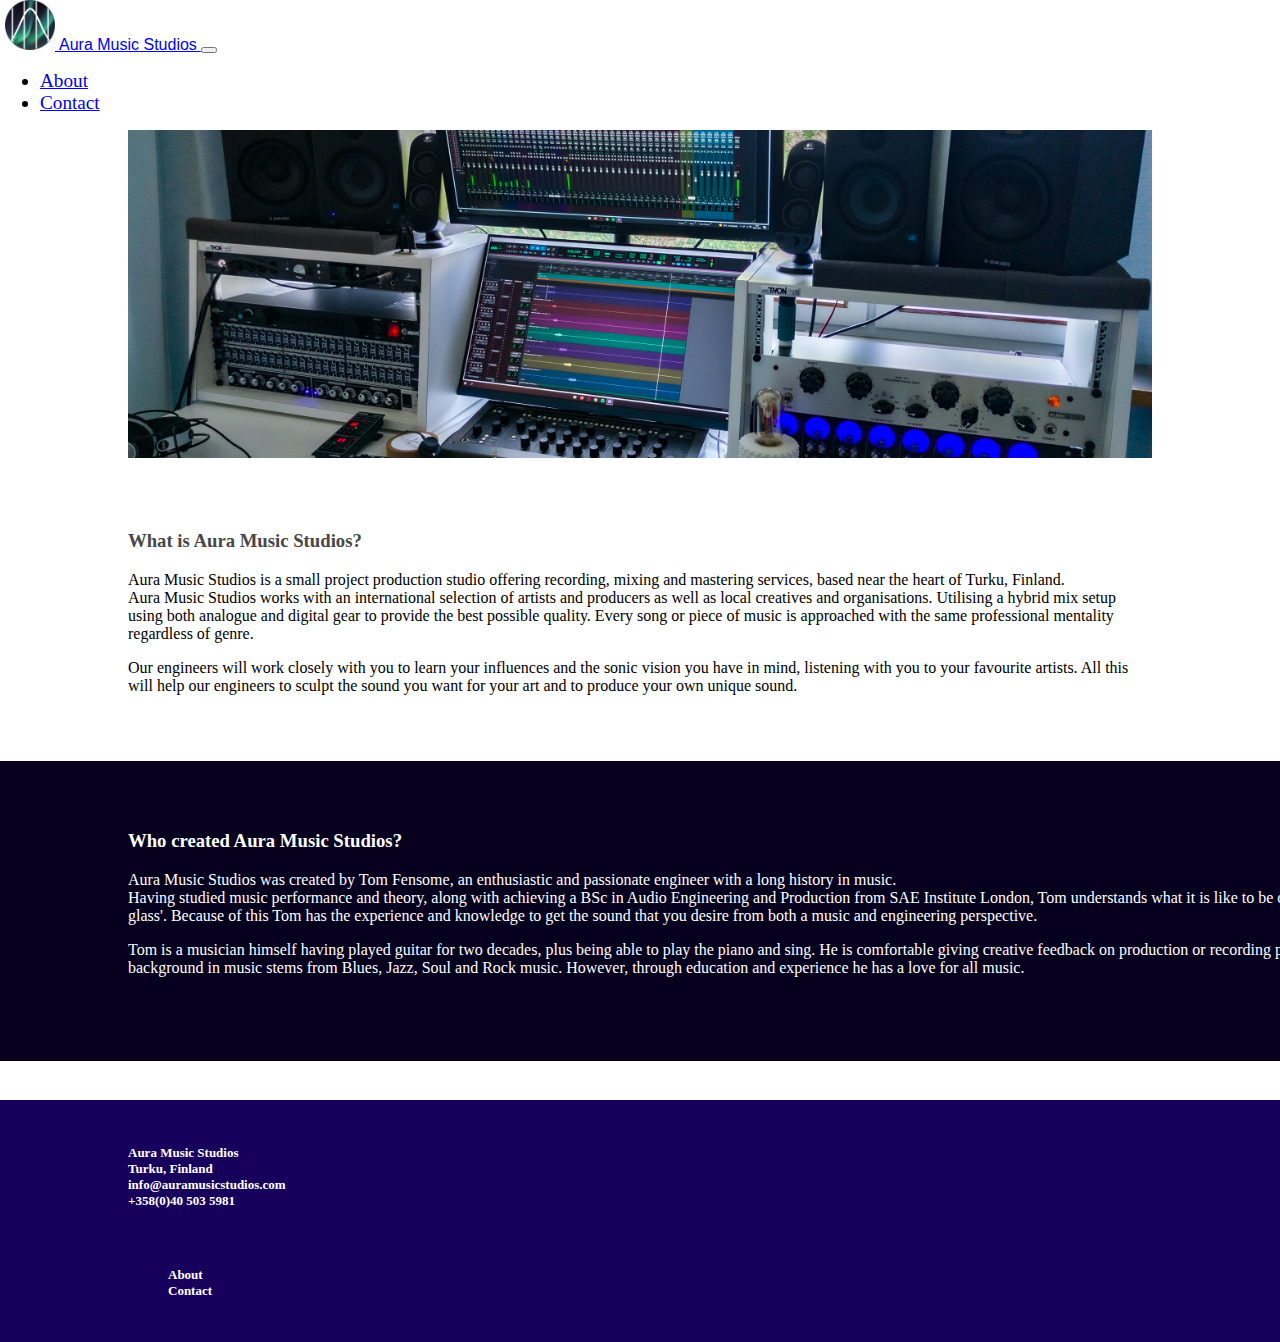
==== about.html @ 6b04047f "Added About page some formatting changes" ====
<!DOCTYPE html>
<html lang="en">
    <head>
        <meta charset="utf-8">
        <meta name="viewport" content="width=device-width, initial-scale=1">
        <title>Aura Music Studios</title>
        <link href="https://cdn.jsdelivr.net/npm/bootstrap@5.0.0-beta1/dist/css/bootstrap.min.css" rel="stylesheet" integrity="sha384-giJF6kkoqNQ00vy+HMDP7azOuL0xtbfIcaT9wjKHr8RbDVddVHyTfAAsrekwKmP1" crossorigin="anonymous">
        <link rel="stylesheet" href="https://cdnjs.cloudflare.com/ajax/libs/font-awesome/5.15.2/css/all.min.css" integrity="sha512-HK5fgLBL+xu6dm/Ii3z4xhlSUyZgTT9tuc/hSrtw6uzJOvgRr2a9jyxxT1ely+B+xFAmJKVSTbpM/CuL7qxO8w==" crossorigin="anonymous" />
        <link rel="stylesheet" href="CSS/styles.css">
        <link rel="icon" href="favicon.ico">
    </head>

    <body>
        <!-- navigation -->
        <section id="navigation">
            <nav class="navbar navbar-expand-lg fixed-top navbar-light">
                <div class="container-fluid">
                    <a class="navbar-brand" href="index.html">
                        <img class="navlogo" src="Images/Aura_Logo.png" alt="Aura Music Studios">
                        <span class="company ms-2 align-middle">Aura Music Studios</span>
                    </a>
                    <button class="navbar-toggler" type="button" data-bs-toggle="collapse" data-bs-target="#navmenu" aria-controls="navmenu" aria-expanded="false" aria-label="Toggle navigation">
                        <span class="navbar-toggler-icon"></span>
                    </button>
                    <div class="collapse navbar-collapse" id="navmenu">
                        <ul class="navbar-nav ms-auto mx-4">
                           <!--  <li class="nav-item">
                                <a class="nav-link" href="services.html">Services</a>
                            </li> -->
                            <li class="nav-item">
                                <a class="nav-link" href="about.html">About</a>
                            </li>
                            <li class="nav-item">
                                <a class="nav-link" href="contact.html">Contact</a>
                            </li>
                        </ul>
                        
                    </div>
                    
                </div>
            </nav>

        </section>

        <!-- header -->
        <section id="aboutHeader">
            <div class="aboutHero"><img src="Images/studio.png" alt="Studio Desk" class="aboutHeaderImage"></div>
        </section>

        <!-- content -->
        <section id="aboutContent">
            <div class="aboutAura">
                <h3 class="aboutTitle">What is Aura Music Studios?</h3>
                <p>
                    Aura Music Studios is a small project production studio offering recording, mixing and mastering services, based near the heart of Turku, Finland. <br>
                    Aura Music Studios works with an international selection of artists and producers as well as local creatives and organisations. Utilising a hybrid mix setup using both analogue and digital gear to provide the best possible quality. Every song or piece of music is approached with the same professional mentality regardless of genre.
                </p>
                <p>
                    Our engineers will work closely with you to learn your influences and the sonic vision you have in mind, listening with you to your favourite artists. All this will help our engineers to sculpt the sound you want for your art and to produce your own unique sound.
                </p>
            </div>
            <div class="aboutOwner">
                <h3 class="aboutTitle">Who created Aura Music Studios?</h3>
                <p>
                    Aura Music Studios was created by Tom Fensome, an enthusiastic and passionate engineer with a long history in music.<br>
                    Having studied music performance and theory, along with achieving a BSc in Audio Engineering and Production from SAE Institute London, Tom understands what it is like to be on 'both sides of the glass'. Because of this Tom has the experience and knowledge to get the sound that you desire from both a music and engineering perspective.
                </p>
                <p>
                    Tom is a musician himself having played guitar for two decades, plus being able to play the piano and sing. He is comfortable giving creative feedback on production or recording projects. His background in music stems from Blues, Jazz, Soul and Rock music. However, through education and experience he has a love for all music.
                </p>
                <img src="" alt="" class="aboutOwnerImage">
            </div>
        </section>





        <!-- footer -->
        <section id="footer">
            <div class="container-fluid">
                <div class="row">
                    <div class="col-sm-6 footer-zone">
                        Aura Music Studios<br>
                        Turku, Finland<br>
                        <a href="mailto:info@auramusicstudios.com">info@auramusicstudios.com</a><br>
                        +358(0)40 503 5981
                    </div>
                    <div class="col-sm-6 footer-zone">
                        <ul>
                            <!-- <li><a href="pages/services.html">Services</a></li> -->
                            <li><a href="pages/about.html">About</a></li>
                            <li><a href="pages/contact.html">Contact</a></li>
                        </ul>

                        <div class="socials">
                            <a href="https://twitter.com/auramstudiosfi"><i class="fab fa-twitter-square"></i></a> <a href="https://www.facebook.com/auramstudiosfi"><i class="fab fa-facebook-square"></i></a> <i class="fab fa-youtube-square"></i> <a href="https://www.instagram.com/auramusicstudios.fi/"><i class="fab fa-instagram-square"></i></a>
                        </div>
                    </div>
                </div>
            </div>


        </section>

        <script src="https://cdn.jsdelivr.net/npm/bootstrap@5.0.0-beta1/dist/js/bootstrap.bundle.min.js" integrity="sha384-ygbV9kiqUc6oa4msXn9868pTtWMgiQaeYH7/t7LECLbyPA2x65Kgf80OJFdroafW" crossorigin="anonymous"></script>
    </body>
</html>
---- CSS/styles.css ----
body {  
    background-color: white;
    margin: 0;
    padding: 0;
    overflow-x: hidden;
}

.lightLink {
    color: white;
    text-decoration: none;
}

.lightLink:hover {
    color: #cccccc;
}

@keyframes titlefade {
    from {color: white;}
    to {color: black;}
}
.company {
    font-family: Arial, Helvetica, sans-serif;
    display: inline;
    animation-name: titlefade;
    animation-duration: 6s;
}
.navbar {
    background-color: white;
}
.navlogo {
    height: 50px;
    width: 50px;
    margin-left: 5px;
}

.navbar-toggler {
    margin-right: 2px;
}

.nav-item {
    font-size: 1.2rem;
}

#header {
    padding: 12% 0 4%;
}

.heroarea {
    height: 30vh;
    position: relative;
}
.heroimage {
    width: 20%;
    /* margin-right: 30%; */
    /* transform:rotate(5deg); */
    position: absolute;
    right: 20%;
    top: 15%;
    z-index: -1;
}

@media (max-height:1460px) {
    .heroimage {
        top: -10%;
    }

}

@media (max-height:800px) {
    .heroimage {
        top: -80%;
    }

}

@media only screen and (max-width:850px) {
    .heroimage {
        display: none;
    }
    .herotext h2 {
        font-size: 1.75rem;
        max-width: 80%;
        padding-top: 15%;
    }
}

.herotext {
   /* max-width: 40%; */
    padding-left: 10%;
}

.straparea {
    /* background-image: linear-gradient(to right, #06001e,#17005c, #0a4b24, #86cf87, #17005c); */
    background-color: #474747;
    display: flex;
    align-items: center;
    justify-content: center;
    border-bottom: 7px solid;
    border-image-source: linear-gradient(to right, #06001e,#17005c, #0a4b24, #86cf87, #17005c);
    border-image-slice: 1;
}

.straptext {
    color: white;
    font-weight: bold;
    margin-top: .8%;
}

.strapbutton {
    margin-left: 30px;
}

h2 {
    font-size: 3rem;
    font-weight: bolder;
    color: #474747;
}

.featurebox {
    background-color: #06001e;
    display: flex;
}

.feature {
    display: flex;
    flex-direction: column;
    align-items: center;
    padding-top: 3%;
}

.featureimage {
    width: 100px;
    height: 100px;
    border-radius: 50%;
    border: white solid 2px;
}

.featuretext {
    padding: 7% 20%;
    text-align: center;
    color: #cccccc;
}
.featuretitle {
    color: white;
    font-weight: bold;
    padding-bottom: 3%;
}

.featurelink {
    display: block;
    background-color: #06001e;
    text-align: end;
    height: 40px;
    padding-right: 20px;
    margin-right: 0;
    font-size: 1rem;
    font-weight: bold;
}

.quote {
    padding: 6% 15%;
    height: 15vh;
}

#quotecarousel {
    margin-bottom: 20px;
}

.slider {
    position: relative;
    display: flex;
    flex-direction: row;
    width: 90vw;
    margin-left: 5%;
    margin-top: 20px;
}

.slider > h3 {
    position: absolute;
    top: 0px;
    left: 5%;
}

.panel {
    background-size: cover;
    background-position: center;
    background-repeat: no-repeat;
    height: 50vh;
    border-radius: 50px;
    color: white;
    cursor: pointer;
    flex: 0.5;
    margin: 10px;
    margin-top: 40px;
    position: relative;
    transition: flex 0.7s ease-in;
}

.panel h3 {
    font-size: 24px;
    background-color: #474747;
    padding: 5px 10px;
    border-radius: 30%;
    position: absolute;
    top: 5%;
    left: 5%;
    margin: 0%;
    opacity: 0;
}

.panel p {
    position: absolute;
    bottom: 3%;
    right: 5%;
    opacity: 0;
}

.panel audio {
    font-size: 24px;
    position: absolute;
    bottom: 20px;
    left: 30%;
    margin: 0%;
    opacity: 0;
    visibility: hidden;
}

.panel.active {
    flex: 5;
}

.panel.active h3 {
    opacity: 1;
    transition: opacity 0.3s ease-in 0.4s;
}

.panel.active p {
    opacity: 1;
    transition: opacity 0.3s ease-in 0.4s;
}

.panel.active audio {
    opacity: 1;
    transition: opacity 0.3s ease-in 0.4s;
    visibility: visible;
}

@media (max-width: 800px){
    .quote {
        height: 25vh;
    }
    .slider {
        flex-direction: column;
        height: 50vh;
        width: auto;
        margin-left: auto;
        margin-top: auto;
    }

    .panel {
        margin-top: 5px;
    }

    .first-panel {
        margin-top: 35px;
    }

    .panel audio {
        left: 10%;
    };
}

#footer {
    /* height: 20vh; */
    margin-top: 3em;
    padding-bottom: 30px;
    background-color: #17005c;
    color: white;
    font-weight: bold;
    font-size: small;
}

#footer ul {
    list-style: none;
}

#footer a {
    text-decoration: none;
    color: white;
}

.footer-zone {
    padding-left: 10%;
    padding-top: 5vh;
}

.socials {
    font-size: 2rem;
    margin-left: 30px;
    padding-right: 10px;
}

/* About page */

.aboutHero {
    text-align: center;
}

.aboutHeaderImage {
    max-width: 80%;
}

.aboutAura, .aboutOwner {
    padding-left: 10%;
    padding-right: 10%;
    padding-top: 50px;
    padding-bottom: 50px;
}

.aboutOwner {
    width: 100%;
    margin-bottom: 0;
    background-color: #06001e;
    color: #fff;
}

.aboutTitle {
    color: #474747;
}

.aboutOwner > .aboutTitle {
    color: #fff;
}
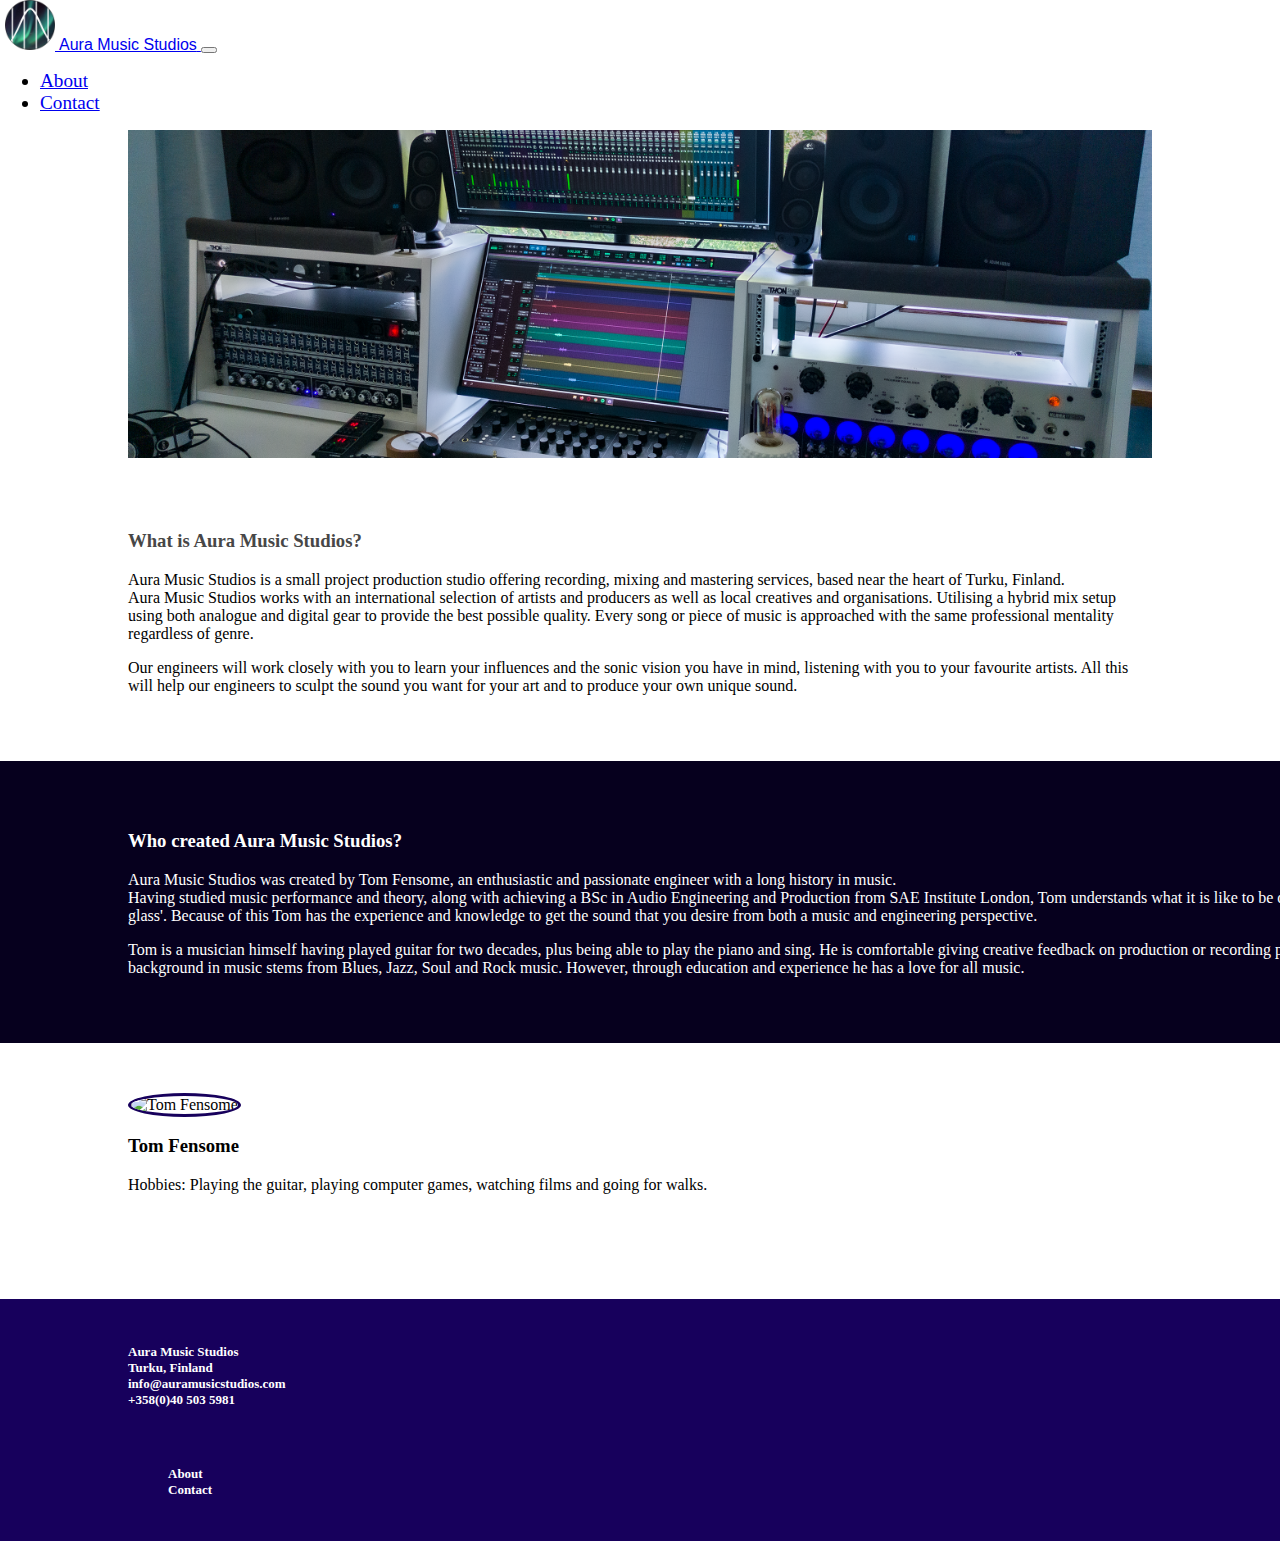
==== commit 034ef850: "Added contact page and styling. Added php for contact form" ====
--- a/about.html
+++ b/about.html
@@ -68,7 +68,13 @@
                 <p>
                     Tom is a musician himself having played guitar for two decades, plus being able to play the piano and sing. He is comfortable giving creative feedback on production or recording projects. His background in music stems from Blues, Jazz, Soul and Rock music. However, through education and experience he has a love for all music.
                 </p>
-                <img src="" alt="" class="aboutOwnerImage">
+            </div>
+            <div class="aboutFocus row">
+                <div class="col-md-3"><img src="images/TomFensome.png" alt="Tom Fensome" class="aboutOwnerImage"></div>
+                <div class="col-md-9">
+                    <h3>Tom Fensome</h3>
+                    <p class="aboutOwnerDesription">Hobbies: Playing the guitar, playing computer games, watching films and going for walks.</p>
+                </div>
             </div>
         </section>
 
@@ -78,7 +84,7 @@
 
         <!-- footer -->
         <section id="footer">
-            <div class="container-fluid">
+            <footer class="container-fluid">
                 <div class="row">
                     <div class="col-sm-6 footer-zone">
                         Aura Music Studios<br>
@@ -98,7 +104,8 @@
                         </div>
                     </div>
                 </div>
-            </div>
+            </footer>
+            </section>
 
 
         </section>
--- a/CSS/styles.css
+++ b/CSS/styles.css
@@ -59,14 +59,14 @@
     z-index: -1;
 }
 
-@media (max-height:1460px) {
+@media only screen and (max-height:1460px) {
     .heroimage {
         top: -10%;
     }
 
 }
 
-@media (max-height:800px) {
+@media only screen and (max-height:800px) {
     .heroimage {
         top: -80%;
     }
@@ -278,6 +278,7 @@
     color: white;
     font-weight: bold;
     font-size: small;
+    position: sticky;
 }
 
 #footer ul {
@@ -310,7 +311,15 @@
     max-width: 80%;
 }
 
-.aboutAura, .aboutOwner {
+@media only screen and (max-width: 800px) {
+    .aboutHeaderImage {
+        max-width: 100%;
+        padding: 0;
+        margin: 0;
+    }
+}
+
+.aboutAura, .aboutOwner, .aboutFocus {
     padding-left: 10%;
     padding-right: 10%;
     padding-top: 50px;
@@ -324,10 +333,209 @@
     color: #fff;
 }
 
-.aboutTitle {
+.aboutTitle, .contactHeading, .contactEmail {
     color: #474747;
 }
 
 .aboutOwner > .aboutTitle {
     color: #fff;
+}
+
+.aboutOwnerImage {
+    border-radius: 50%;
+    border: #17005c solid 3px;
+    width: 70%;
+}
+
+/* Contact page */
+
+/* Form css */
+
+#fcf-form {
+    display:block;
+}
+
+.fcf-body {
+    margin: 0;
+    font-family: -apple-system, Arial, sans-serif;
+    font-size: 1rem;
+    font-weight: 400;
+    line-height: 1.5;
+    color: #212529;
+    text-align: left;
+    background-color: #fff;
+    padding: 30px;
+    padding-bottom: 10px;
+    border: 1px solid #ced4da;
+    border-radius: 0.25rem;
+    max-width: 100%;
+}
+
+.fcf-form-group {
+    margin-bottom: 1rem;
+}
+
+.fcf-input-group {
+    position: relative;
+    display: -ms-flexbox;
+    display: flex;
+    -ms-flex-wrap: wrap;
+    flex-wrap: wrap;
+    -ms-flex-align: stretch;
+    align-items: stretch;
+    width: 100%;
+}
+
+.fcf-form-control {
+    display: block;
+    width: 100%;
+    height: calc(1.5em + 0.75rem + 2px);
+    padding: 0.375rem 0.75rem;
+    font-size: 1rem;
+    font-weight: 400;
+    line-height: 1.5;
+    color: #495057;
+    background-color: #fff;
+    background-clip: padding-box;
+    border: 1px solid #ced4da;
+    outline: none;
+    border-radius: 0.25rem;
+    transition: border-color 0.15s ease-in-out, box-shadow 0.15s ease-in-out;
+}
+
+.fcf-form-control:focus {
+    border: 1px solid #313131;
+}
+
+select.fcf-form-control[size], select.fcf-form-control[multiple] {
+    height: auto;
+}
+
+textarea.fcf-form-control {
+    font-family: -apple-system, Arial, sans-serif;
+    height: auto;
+}
+
+label.fcf-label {
+    display: inline-block;
+    margin-bottom: 0.5rem;
+}
+
+.fcf-btn {
+    display: inline-block;
+    font-weight: 400;
+    color: #212529;
+    text-align: center;
+    vertical-align: middle;
+    cursor: pointer;
+    -webkit-user-select: none;
+    -moz-user-select: none;
+    -ms-user-select: none;
+    user-select: none;
+    background-color: transparent;
+    border: 1px solid transparent;
+    padding: 0.375rem 0.75rem;
+    font-size: 1rem;
+    line-height: 1.5;
+    border-radius: 0.25rem;
+    transition: color 0.15s ease-in-out, background-color 0.15s ease-in-out, border-color 0.15s ease-in-out, box-shadow 0.15s ease-in-out;
+}
+
+@media (prefers-reduced-motion: reduce) {
+    .fcf-btn {
+        transition: none;
+    }
+}
+
+.fcf-btn:hover {
+    color: #212529;
+    text-decoration: none;
+}
+
+.fcf-btn:focus, .fcf-btn.focus {
+    outline: 0;
+    box-shadow: 0 0 0 0.2rem rgba(0, 123, 255, 0.25);
+}
+
+.fcf-btn-primary {
+    color: #fff;
+    background-color: #0a4b24;
+    border-color: #17005c;
+}
+
+.fcf-btn-primary:hover {
+    color: #fff;
+    background-color: #0069d9;
+    border-color: #0062cc;
+}
+
+.fcf-btn-primary:focus, .fcf-btn-primary.focus {
+    color: #fff;
+    background-color: #0069d9;
+    border-color: #0062cc;
+    box-shadow: 0 0 0 0.2rem rgba(38, 143, 255, 0.5);
+}
+
+.fcf-btn-lg, .fcf-btn-group-lg>.fcf-btn {
+    padding: 0.5rem 1rem;
+    font-size: 1.25rem;
+    line-height: 1.5;
+    border-radius: 0.3rem;
+}
+
+.fcf-btn-block {
+    display: block;
+    width: 100%;
+}
+
+.fcf-btn-block+.fcf-btn-block {
+    margin-top: 0.5rem;
+}
+
+input[type="submit"].fcf-btn-block, input[type="reset"].fcf-btn-block, input[type="button"].fcf-btn-block {
+    width: 100%;
+}
+
+/* Contact page main css */
+
+.contactTop {
+    padding-left: 10%;
+    padding-right: 10%;
+    margin-top: 20vh;
+    margin-bottom: 10vh;
+}
+
+.formArea {
+    padding: 4% 10%;
+    background-color: #06001e;
+    color: #fff;
+}
+
+.socialMedia {
+    text-decoration: none;
+    list-style: none;
+    line-height: 2;
+    padding-top: 10%;
+}
+
+.socialMedia a {
+    text-decoration: none;
+    color: #fff;
+}
+
+.socialMedia a:hover {
+    color: #fff;
+}
+
+.socialMedia a:visited {
+    color: #fff;
+}
+
+.contactEmail {
+    text-align: center;
+    padding: 10vh 0;
+}
+
+.contactEmail a {
+    color: #17005c;
 }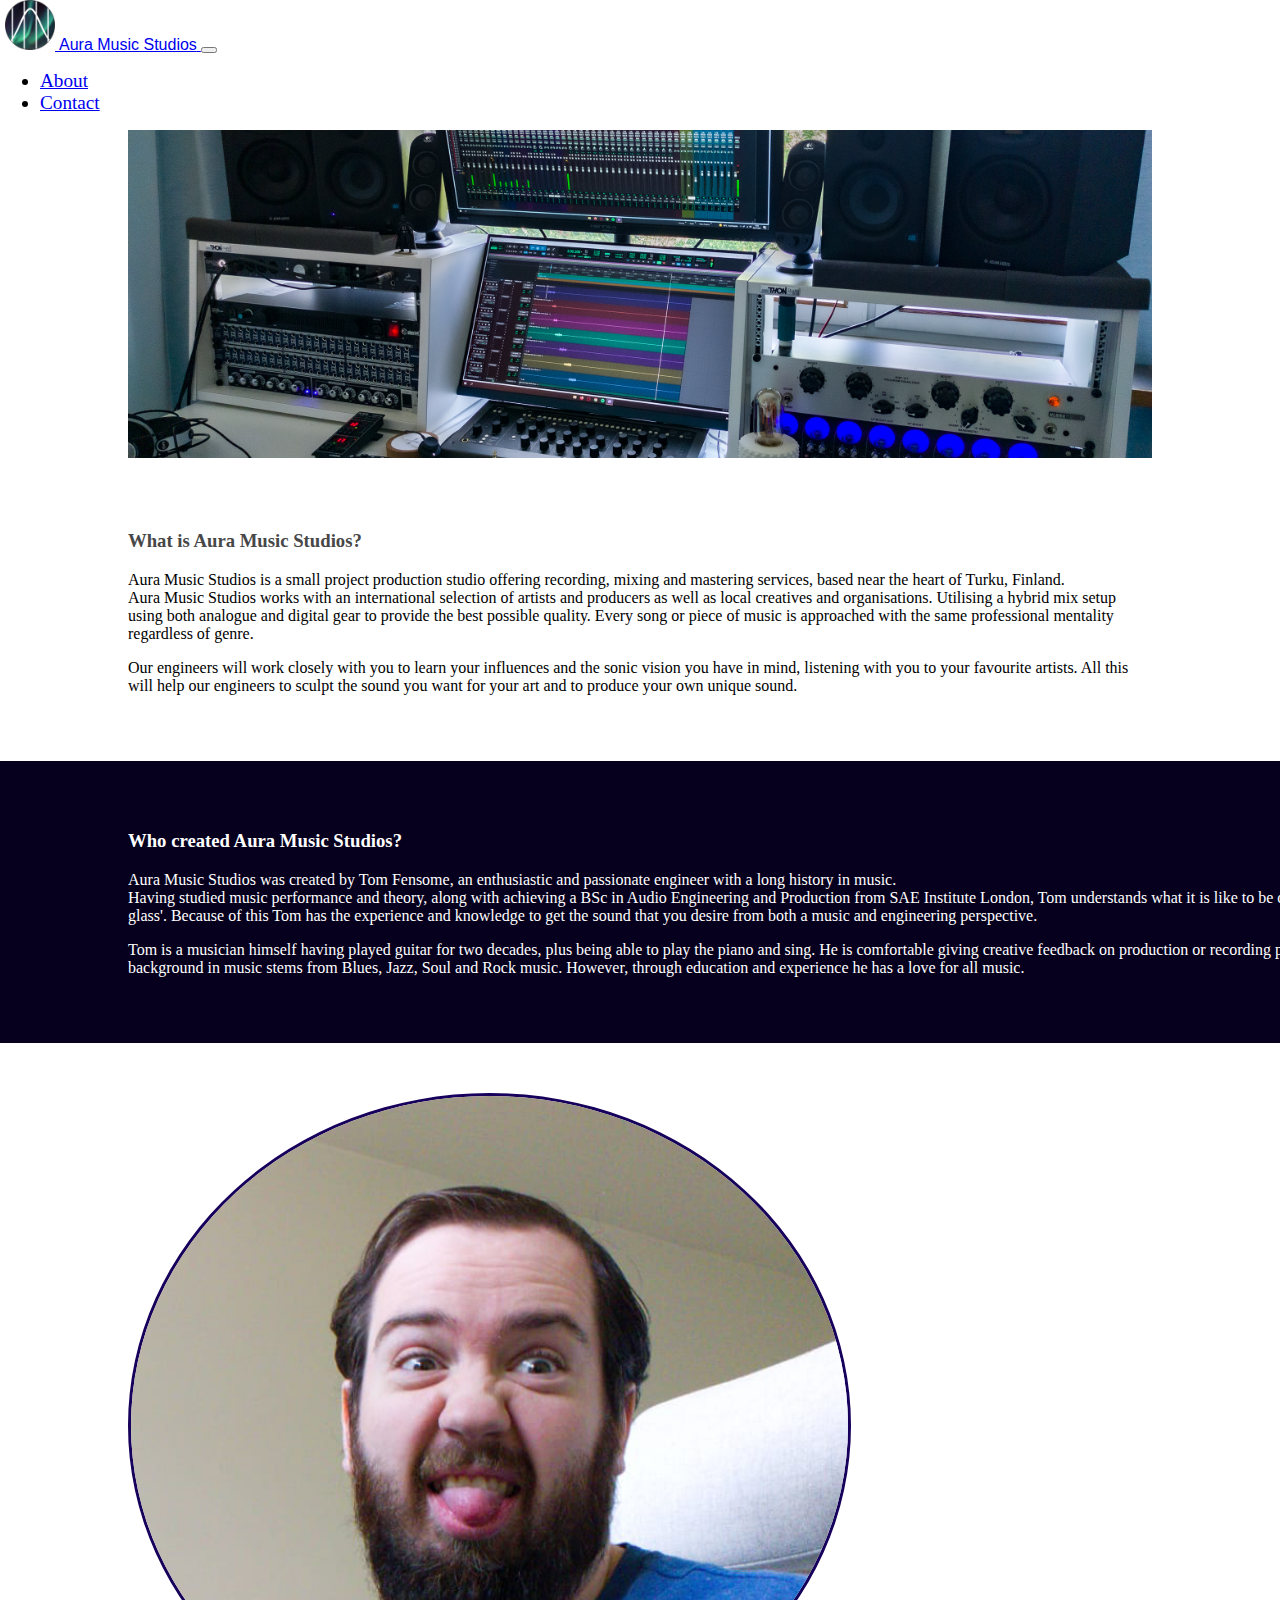
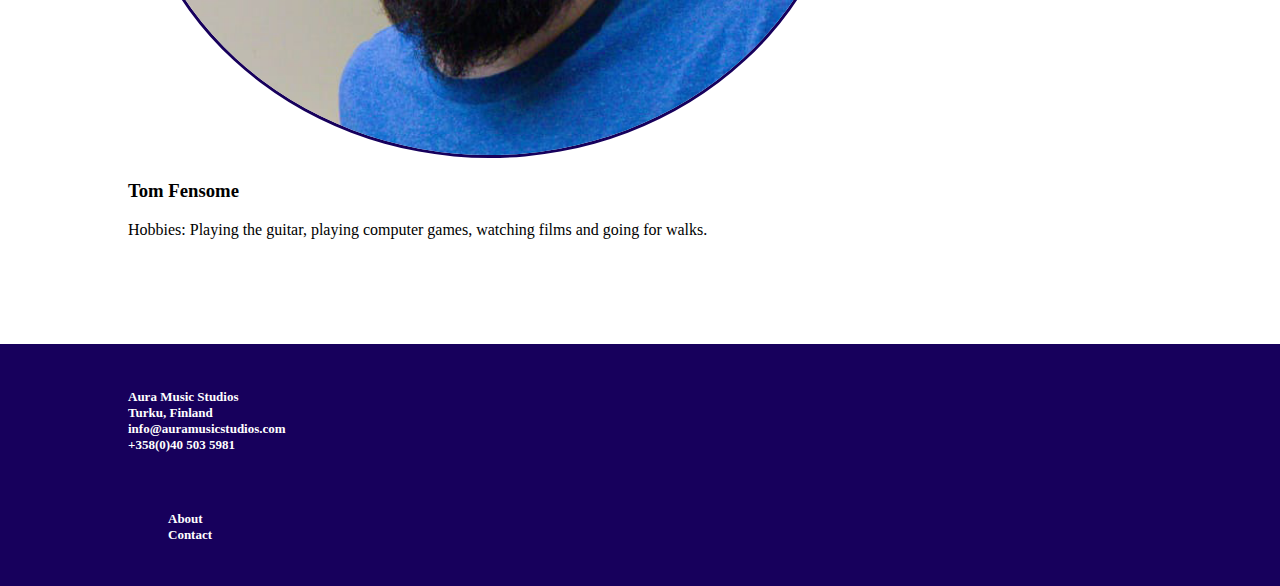
==== commit 386d5e39: "corrected bad link" ====
--- a/about.html
+++ b/about.html
@@ -70,7 +70,7 @@
                 </p>
             </div>
             <div class="aboutFocus row">
-                <div class="col-md-3"><img src="images/TomFensome.png" alt="Tom Fensome" class="aboutOwnerImage"></div>
+                <div class="col-md-3"><img src="Images/TomFensome.png" alt="Tom Fensome" class="aboutOwnerImage"></div>
                 <div class="col-md-9">
                     <h3>Tom Fensome</h3>
                     <p class="aboutOwnerDesription">Hobbies: Playing the guitar, playing computer games, watching films and going for walks.</p>
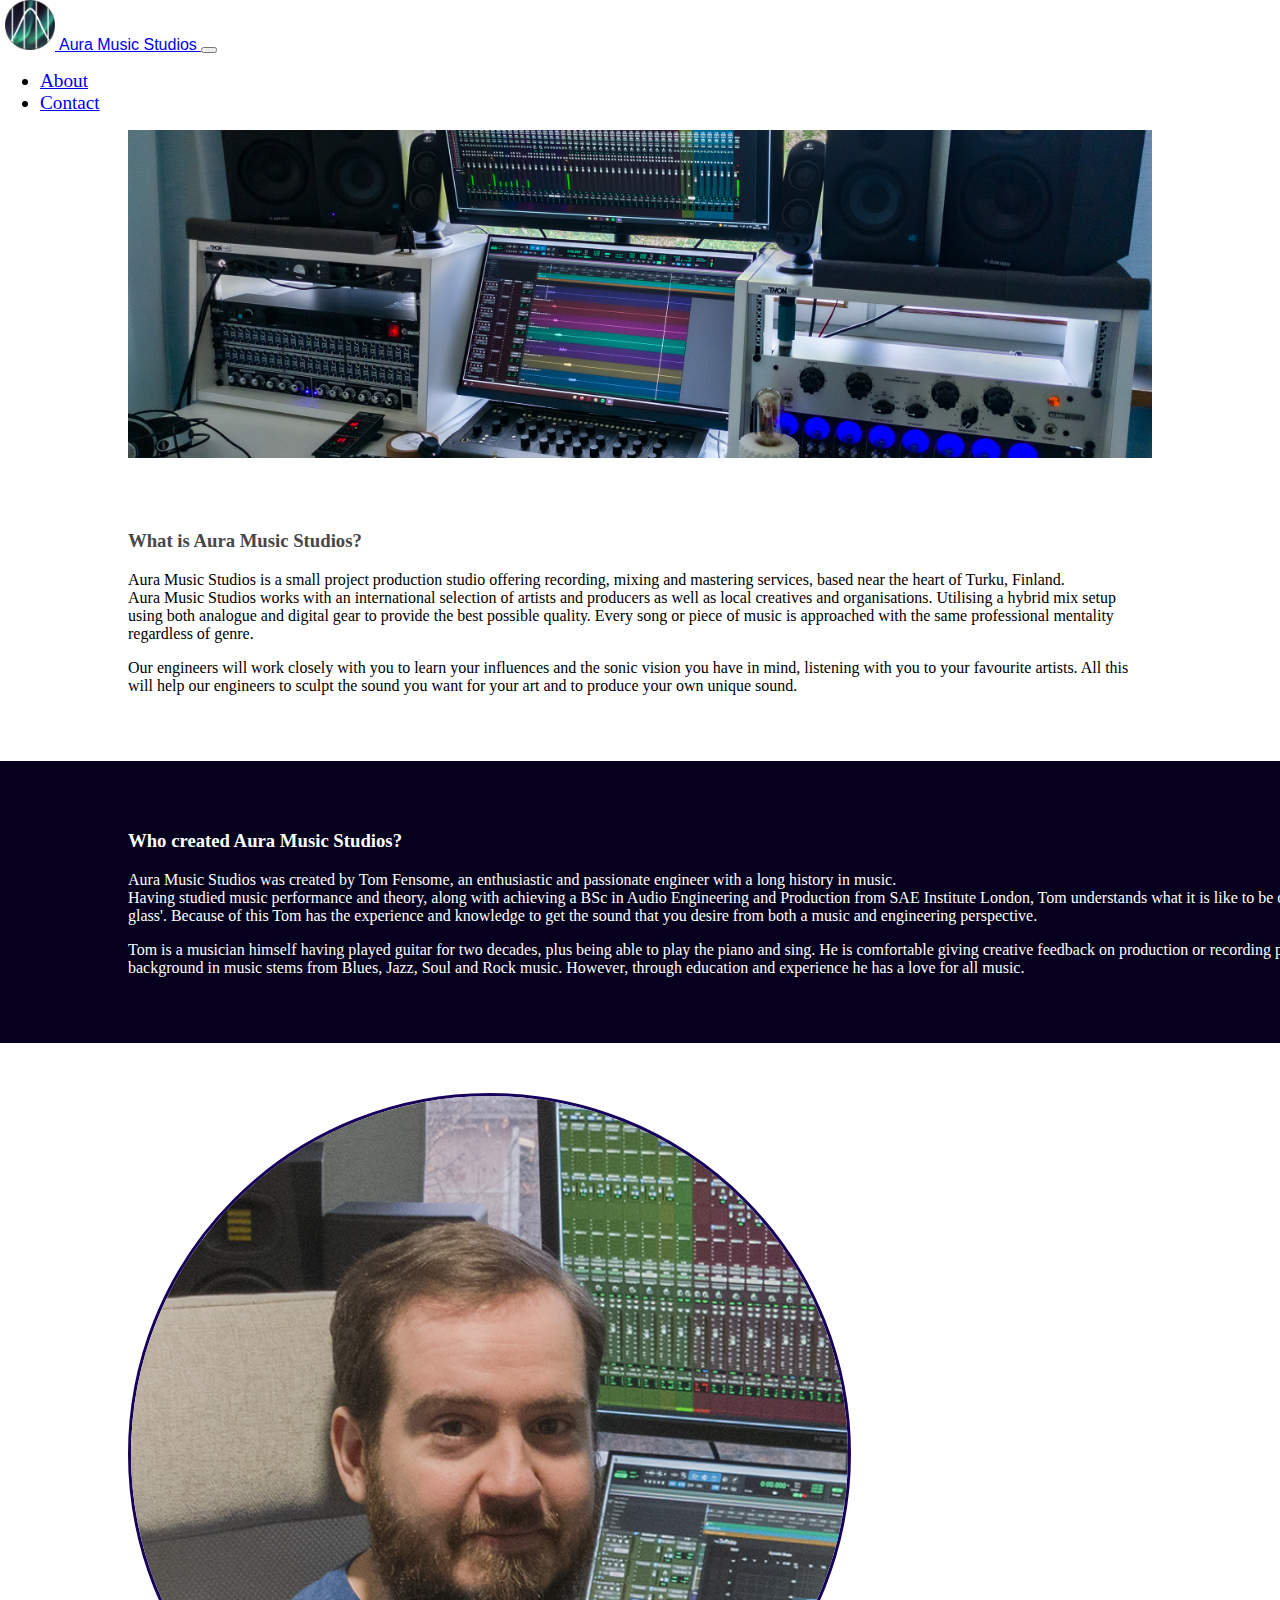
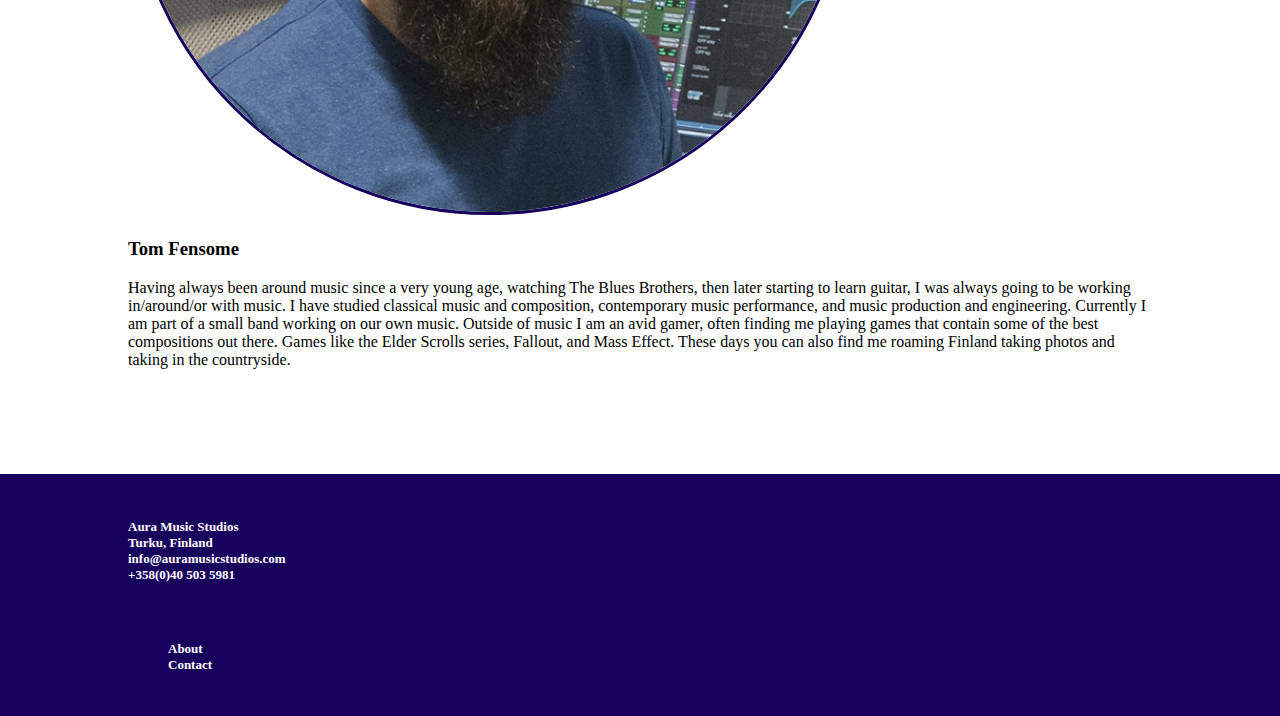
==== commit 86a40535: "About update" ====
--- a/about.html
+++ b/about.html
@@ -73,7 +73,7 @@
                 <div class="col-md-3"><img src="Images/TomFensome.png" alt="Tom Fensome" class="aboutOwnerImage"></div>
                 <div class="col-md-9">
                     <h3>Tom Fensome</h3>
-                    <p class="aboutOwnerDesription">Hobbies: Playing the guitar, playing computer games, watching films and going for walks.</p>
+                    <p class="aboutOwnerDescription">Having always been around music since a very young age, watching The Blues Brothers, then later starting to learn guitar, I was always going to be working in/around/or with music. I have studied classical music and composition, contemporary music performance, and music production and engineering. Currently I am part of a small band working on our own music. Outside of music I am an avid gamer, often finding me playing games that contain some of the best compositions out there. Games like the Elder Scrolls series, Fallout, and Mass Effect. These days you can also find me roaming Finland taking photos and taking in the countryside. </p>
                 </div>
             </div>
         </section>
@@ -95,8 +95,8 @@
                     <div class="col-sm-6 footer-zone">
                         <ul>
                             <!-- <li><a href="pages/services.html">Services</a></li> -->
-                            <li><a href="pages/about.html">About</a></li>
-                            <li><a href="pages/contact.html">Contact</a></li>
+                            <li><a href="about.html">About</a></li>
+                            <li><a href="contact.html">Contact</a></li>
                         </ul>
 
                         <div class="socials">
